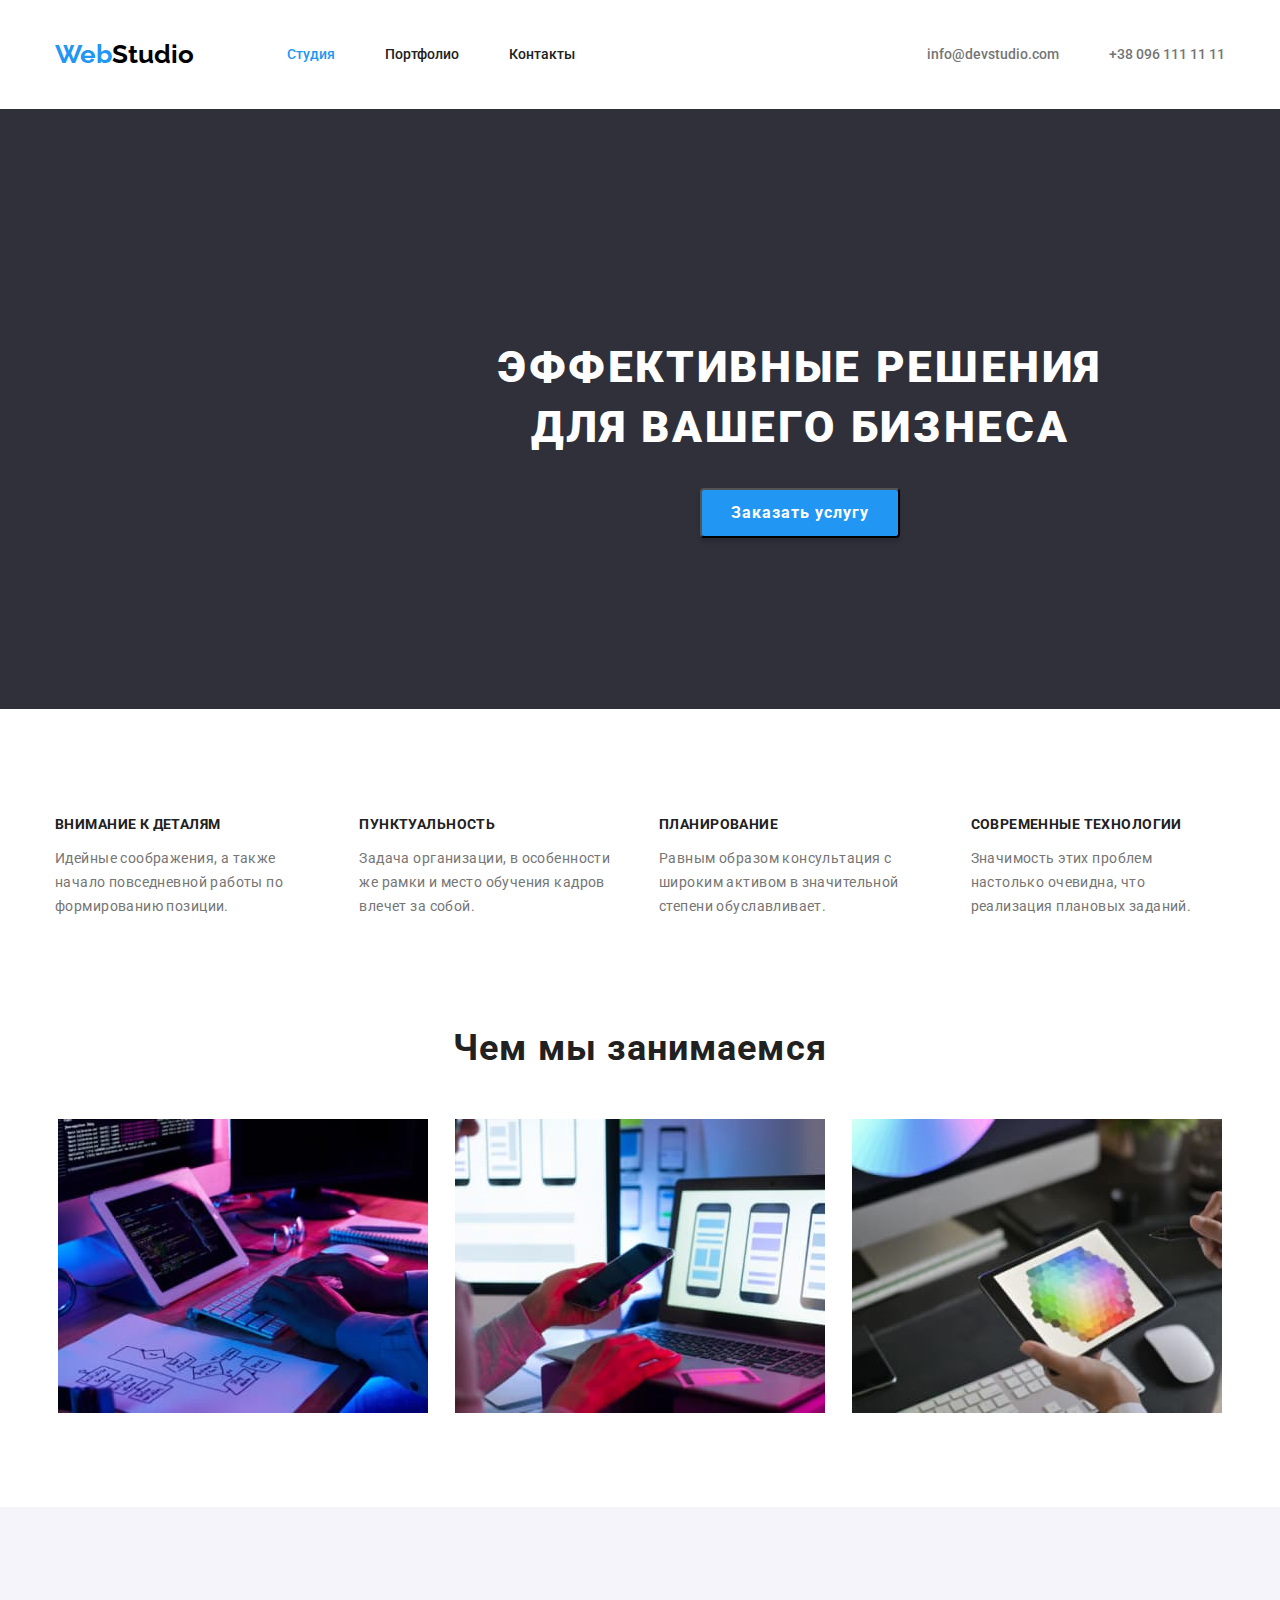
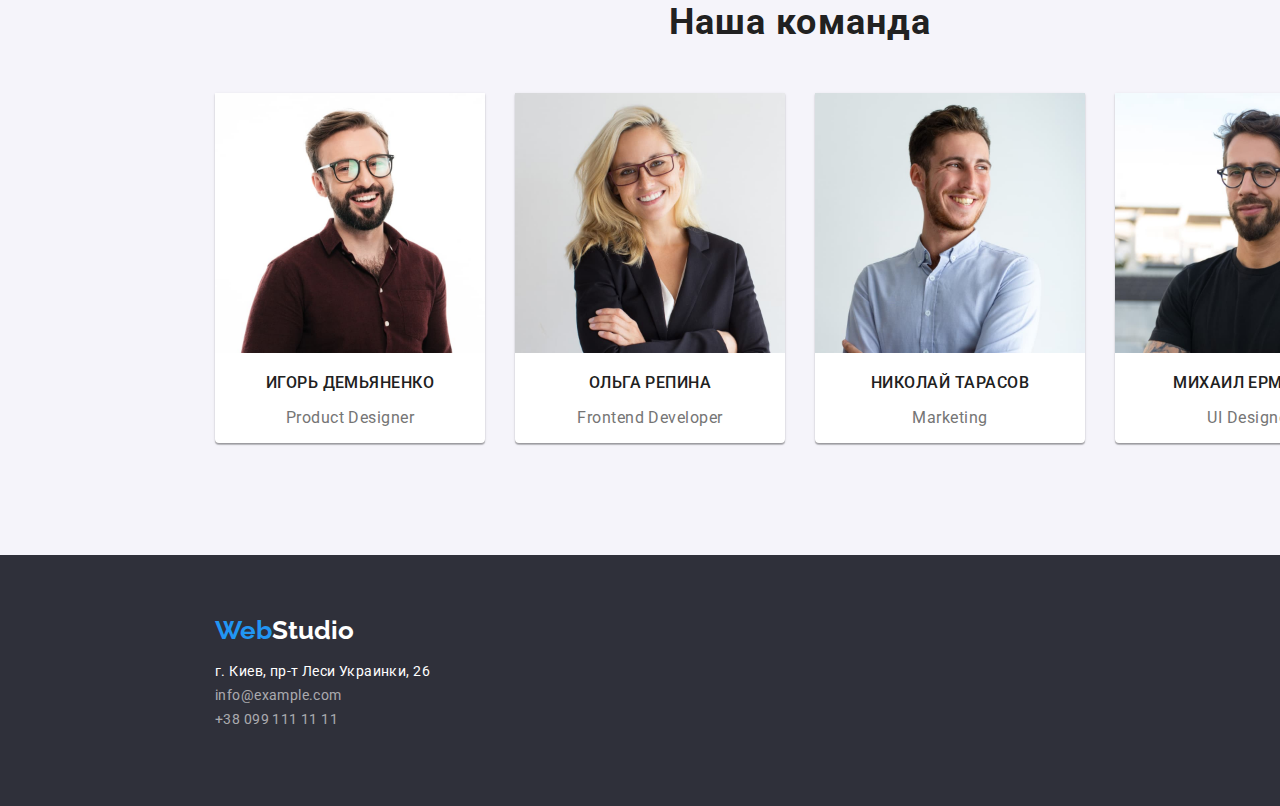
==== index.html @ ba327151 "create files" ====
<!DOCTYPE html>
<html lang="ru">
  <head>
    <meta charset="UTF-8" />
    <meta http-equiv="X-UA-Compatible" content="IE=edge" />
    <meta name="viewport" content="width=device-width, initial-scale=1.0" />
    <link rel="stylesheet" href="./normalize.min.css" />
    <link rel="preconnect" href="https://fonts.googleapis.com" />
    <link rel="preconnect" href="https://fonts.gstatic.com" crossorigin />
    <link
      href="https://fonts.googleapis.com/css2?family=Raleway:wght@700&family=Roboto:wght@400;500;700;900&display=swap"
      rel="stylesheet"
    />
    <link rel="stylesheet" href="./styles.css" />
    <title>Document</title>
  </head>
  <body>
    <header class="header">
      <div class="container">
        <div class="header__inner">
          <nav class="header__menu">
            <a href="" class="logolink"> <span>Web</span>Studio </a>
            <ul class="header__links">
              <li><a class="header__link current" href="#">Студия</a></li>
              <li><a class="header__link" href="#">Портфолио</a></li>
              <li><a class="header__link" href="#">Контакты</a></li>
            </ul>
          </nav>
          <ul class="contacts__items">
            <li><a href="mailto:info@devstudio.com" class="header__mail">info@devstudio.com</a></li>
            <li><a href="tel:+380961111111" class="header__phone">+38 096 111 11 11</a></li>
          </ul>
        </div>
      </div>
    </header>

    <section class="hero">
      <div class="hero__inner">
        <h1>Эффективные решения для вашего бизнеса</h1>
        <button class="hero__button" type="button">Заказать услугу</button>
      </div>
    </section>

    <section class="features">
      <div class="container">
        <h2 hidden>Наши особенности</h2>
        <ul class="features__list">
          <li class="features__item">
            <h3>Внимание к деталям</h3>
            <p>Идейные соображения, а также начало повседневной работы по формированию позиции.</p>
          </li>
          <li class="features__item">
            <h3>Пунктуальность</h3>
            <p>
              Задача организации, в особенности же рамки и место обучения кадров влечет за собой.
            </p>
          </li>
          <li class="features__item">
            <h3>Планирование</h3>
            <p>
              Равным образом консультация с широким активом в значительной степени обуславливает.
            </p>
          </li>
          <li class="features__item">
            <h3>Современные технологии</h3>
            <p>Значимость этих проблем настолько очевидна, что реализация плановых заданий.</p>
          </li>
        </ul>
      </div>
    </section>

    <section class="job">
      <div class="container">
        <h2>Чем мы занимаемся</h2>
        <div class="job__carousel">
          <img class="job__img" src="./images/box1.jpg" alt="computer" width="370" />
          <img class="job__img" src="./images/box2.jpg" alt="notebook" width="370" />
          <img class="job__img" src="./images/box3.jpg" alt="ipad" width="370" />
        </div>
      </div>
    </section>

    <section class="team">
      <h2>Наша команда</h2>
      <div class="container">
        <ul class="team__list">
          <li class="team__item">
            <img src="./images/igor-demyanenko.jpg" alt="Игорь Демьяненко" width="270" />
            <h3>Игорь Демьяненко</h3>
            <p>Product Designer</p>
          </li>
          <li class="team__item">
            <img src="./images/olga-repina.jpg" alt="Ольга Репина" width="270" />
            <h3>Ольга Репина</h3>
            <p>Frontend Developer</p>
          </li>
          <li class="team__item">
            <img src="./images/nikolai-tarasov.jpg" alt="Николай Тарасов" width="270" />
            <h3>Николай Тарасов</h3>
            <p>Marketing</p>
          </li>
          <li class="team__item">
            <img src="./images/mikhail-ermakov.jpg" alt="Михаил Ермаков" width="270" />
            <h3>Михаил Ермаков</h3>
            <p>UI Designer</p>
          </li>
        </ul>
      </div>
    </section>

    <footer class="footer">
      <div class="container">
        <a href="" class="logolink footer__logolink"> <span>Web</span>Studio </a>
        <address>
          <ul class="footer__text">
            <li class="footer__text-item color-white">
              <a href="">г. Киев, пр-т Леси Украинки, 26</a>
            </li>
            <li class="footer__text-item">
              <a href="mailto:info@example.com">info@example.com</a>
            </li>
            <li class="footer__text-item">
              <a href="tel:tel:+380961111111">+38 099 111 11 11</a>
            </li>
          </ul>
        </address>
      </div>
    </footer>
  </body>
</html>
---- styles.css ----
*,
*::before,
*::after {
  box-sizing: border-box;
}
:root {
  --highlight-color: #2196f3;
  --main-color: #212121;
  --small-text-color: #757575
}

body {
  font-family: 'Roboto', sans-serif;
  font-style: normal;
  font-size: 14px;
  font-weight: 400;
  color: var(--main-color);
  width: 100%;
  max-width: 100%;
  overflow-x: hidden;
}

ul {
  padding-left: 0;
}
a {
  text-decoration: none;
  color: var(--main-color);
}
li {
  list-style: none;
  margin-left: 0;
  padding-left: 0;
}
.container {
  width: 1170px;
  margin: 0 auto;
}

.logolink {
  font-family: 'Raleway';
  font-style: normal;
  font-weight: 700;
  font-size: 26px;
  line-height: 1.2;
  color: #000000;
  text-decoration: none;
  margin-right: 93px;
}

.logolink span {
  color: var(--highlight-color);
}
.header__inner {
  margin: 32px 0px;
}
.header__menu {
  display: flex;
  align-items: center;
}

.header__links {
  display: flex;
}

.header__links li {
  margin-right: 50px;
  font-weight: 500;
  font-size: 14px;
  line-height: 1.14;
}

.header__link {
  color: var(--main-color);
}

.header__link:hover {
  color: var(--highlight-color);
}

.header__links li:last-child {
  margin-right: 0;
}

.current {
  color: var(--highlight-color);
}

.header__inner {
  display: flex;
  justify-content: space-between;
}

.contacts__items {
  display: flex;
}

.header__mail {
  margin-right: 50px;
  font-weight: 500;
  font-size: 14px;
  line-height: 1.14;
  color: var(--small-text-color);
}

.header__phone {
  font-weight: 500;
  font-size: 14px;
  line-height: 1.14;
  color: var(--small-text-color);
}

.header__phone:hover {
  color: var(--highlight-color);
}

.header__mail:hover {
  color: var(--highlight-color);
}
.hero {
  margin-bottom: 94px;
}
h1 {
  font-weight: 900;
  font-size: 44px;
  line-height: 1.36;
  text-align: center;
  letter-spacing: 0.06em;
  text-transform: uppercase;
  color: #ffffff;
}
.hero__inner {
  width: 1600px;
  height: 600px;
  padding: 200px 450px;
  background: #2f303a;
  margin: 0 auto;
  text-align: center;
}

.hero__button {
  font-weight: 700;
  font-size: 16px;
  line-height: 1.88;
  text-align: center;
  letter-spacing: 0.06em;
  color: #ffffff;
  width: 200px;
  height: 50px;
  left: 700px;
  top: 430px;
  background: var(--highlight-color);
  box-shadow: 0px 4px 4px rgba(0, 0, 0, 0.15);
  border-radius: 4px;
}
.features__list {
  margin-bottom: 94px;
  display: flex;
  font-weight: 400;
  font-size: 14px;
  line-height: 1.71;
  letter-spacing: 0.03em;
  color: #757575;
}
.features__item + .features__item {
  margin-left: 30px;
}

h3 {
  font-weight: 700;
  font-size: 14px;
  line-height: 1.14;
  letter-spacing: 0.03em;
  text-transform: uppercase;
  color: var(--main-color);
}
h2 {
  font-weight: 700;
  font-size: 36px;
  line-height: 1.17;
  text-align: center;
  letter-spacing: 0.03em;
  color: var(--main-color);
  margin: 0px;
  margin-bottom: 50px;
}
.job__carousel {
  display: flex;
  justify-content: center;
  margin-bottom: 94px;
}

.job__img + .job__img {
  margin-left: 27px;
}
.team {
  width: 1600px;
  height: 648px;
  background: #f5f4fa;
  margin: 0 auto;
  padding-top: 94px;
  padding-bottom: 94px;

  font-weight: 400;
  font-size: 16px;
  line-height: 1.19;
  letter-spacing: 0.03em;
  color: var(--small-text-color);
}

.team__list {
  display: flex;
  justify-content: center;
}
.team__item {
  text-align: center;
  background: #ffffff;
  box-shadow: 0px 1px 3px rgba(0, 0, 0, 0.12), 0px 1px 1px rgba(0, 0, 0, 0.14),
    0px 2px 1px rgba(0, 0, 0, 0.2);
  border-radius: 0px 0px 4px 4px;
}
.team__item + .team__item {
  margin-left: 30px;
}
.team__item h3 {
  font-weight: 500;
  font-size: 16px;
  line-height: 1.19;
  text-align: center;
  letter-spacing: 0.03em;
  color: var(--main-color);
}
.footer {
  width: 1600px;
  padding: 60px 0px 60px 0px;
  background: #2f303a;
  margin: 0 auto;
}
.footer__logolink {
  color: #ffffff;
}

.footer__text-item a {
  font-style: normal;
  font-size: 14px;
  line-height: 1.71;
  letter-spacing: 0.03em;
  color: rgba(255, 255, 255, 0.6);
}
.footer__text-item a:hover {
color: var(--highlight-color);
}
.color-white a {
  color: #ffffff;
}
.filter {
  display: flex;
  justify-content: center;
  align-items: center;
  margin-top: 62px;
  margin-bottom: 50px;
}
.filter__button {
  background: #f5f4fa;
  border-radius: 4px;
  font-family: 'Roboto';
  font-style: normal;
  font-weight: 500;
  font-size: 16px;
  line-height: 1.62;
  text-align: center;
  letter-spacing: 0.03em;
  border: none;
  color: #212121;
  padding-left: 22px;
  padding-right: 22px;
}

.filter__button + .filter__button {
  margin-left: 8px;
}
.filter__button:hover {
  color: var(--highlight-color);
  background: #f5f4fa;
}
.filter__current {
  color: #ffffff;
  background: var(--highlight-color);
  box-shadow: 0px 3px 1px rgba(0, 0, 0, 0.1), 0px 1px 2px rgba(0, 0, 0, 0.08),
    0px 2px 2px rgba(0, 0, 0, 0.12);
}
.portfolio__list {
  display: flex;
  justify-content: center;
  flex-wrap: wrap;
}

.portfolio__item h3 {
  font-weight: 700;
  font-size: 18px;
  line-height: 2;
  letter-spacing: 0.06em;
  text-transform: none;
  color: var(--main-color);
  padding-left: 24px;
  padding-right: 24px;
  margin: 0;
}

.portfolio__item:not(:nth-child(3n + 3)) {
  margin-right: 30px;
}
.portfolio__item p {
  font-size: 16px;
  line-height: 1.88;
  letter-spacing: 0.03em;
  color: var(--small-text-color);
  padding-left: 24px;
  padding-right: 24px;
  margin: 0;
}
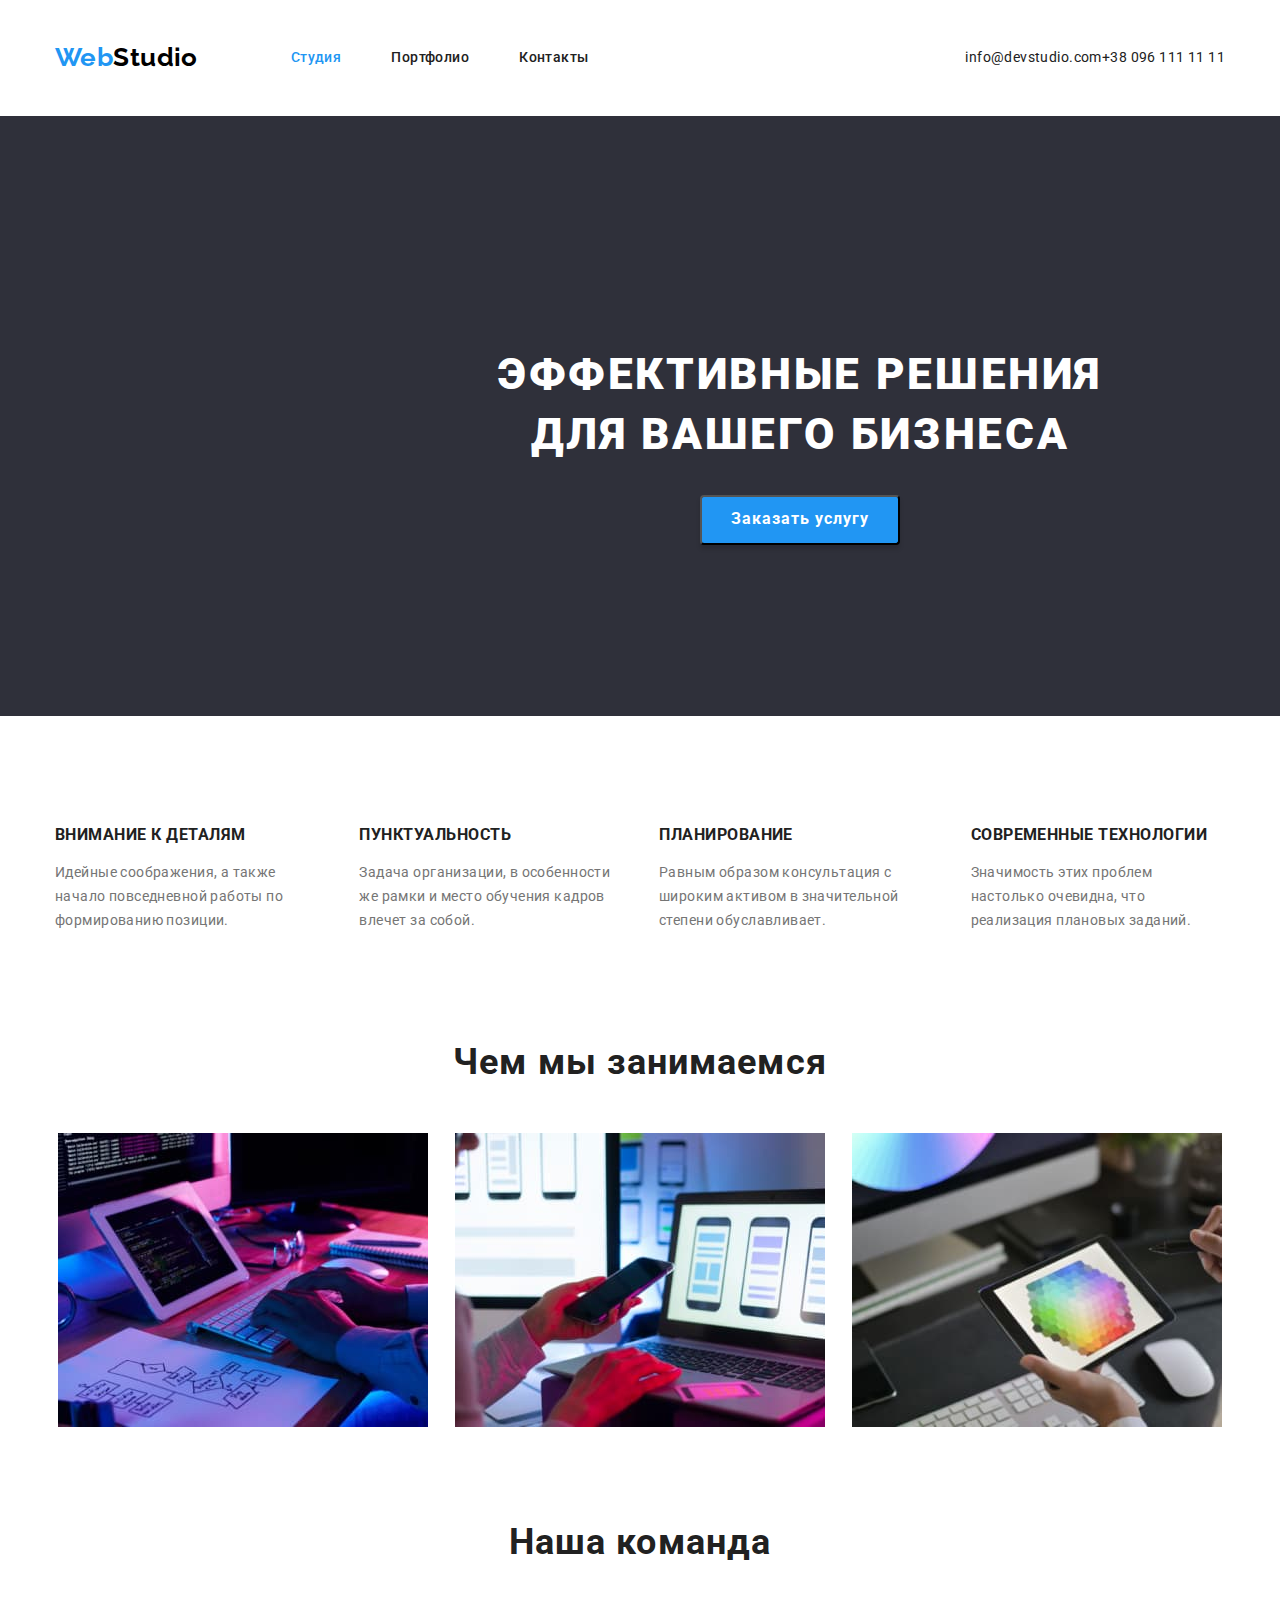
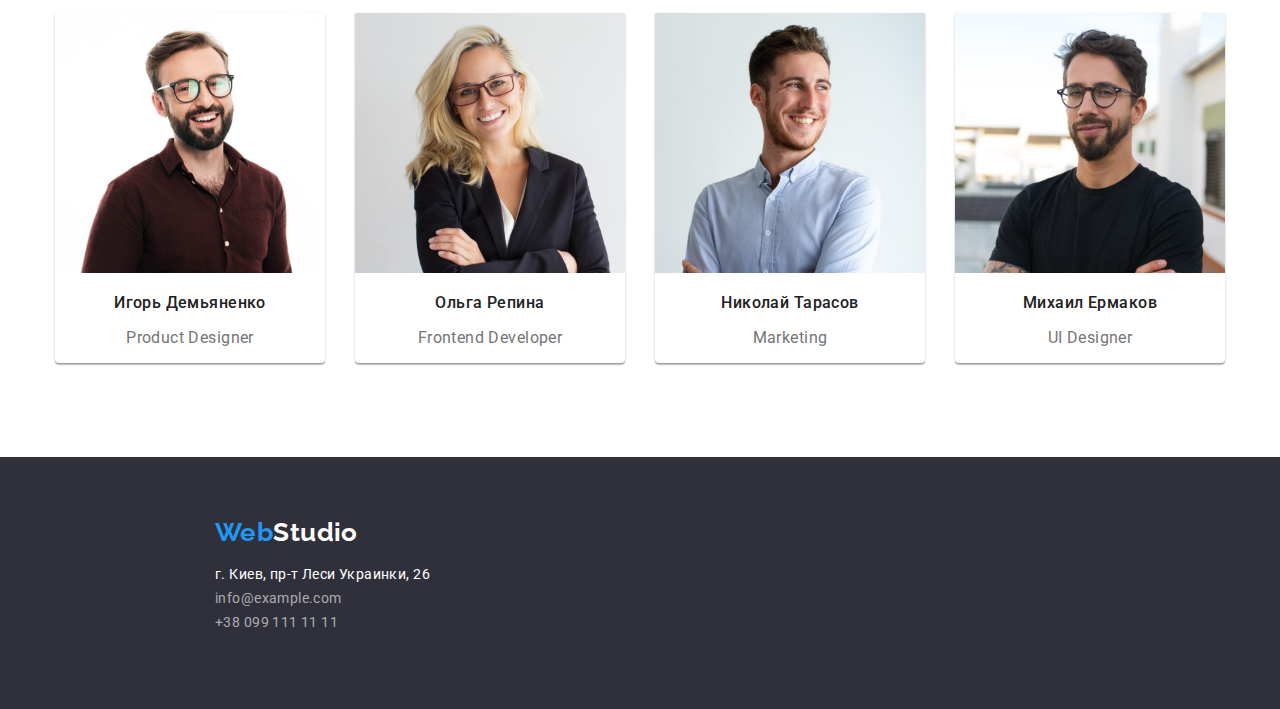
==== commit 5164186b: "add mentor corrections" ====
--- a/index.html
+++ b/index.html
@@ -4,6 +4,7 @@
     <meta charset="UTF-8" />
     <meta http-equiv="X-UA-Compatible" content="IE=edge" />
     <meta name="viewport" content="width=device-width, initial-scale=1.0" />
+    <title>Document</title>
     <link rel="stylesheet" href="./normalize.min.css" />
     <link rel="preconnect" href="https://fonts.googleapis.com" />
     <link rel="preconnect" href="https://fonts.gstatic.com" crossorigin />
@@ -11,8 +12,7 @@
       href="https://fonts.googleapis.com/css2?family=Raleway:wght@700&family=Roboto:wght@400;500;700;900&display=swap"
       rel="stylesheet"
     />
-    <link rel="stylesheet" href="./styles.css" />
-    <title>Document</title>
+    <link rel="stylesheet" href="./css/styles.css" />
   </head>
   <body>
     <header class="header">
@@ -22,7 +22,7 @@
             <a href="" class="logolink"> <span>Web</span>Studio </a>
             <ul class="header__links">
               <li><a class="header__link current" href="#">Студия</a></li>
-              <li><a class="header__link" href="#">Портфолио</a></li>
+              <li><a class="header__link" href="./portfolio.html">Портфолио</a></li>
               <li><a class="header__link" href="#">Контакты</a></li>
             </ul>
           </nav>
@@ -36,7 +36,7 @@
 
     <section class="hero">
       <div class="hero__inner">
-        <h1>Эффективные решения для вашего бизнеса</h1>
+        <h1 class="hero-title">Эффективные решения для вашего бизнеса</h1>
         <button class="hero__button" type="button">Заказать услугу</button>
       </div>
     </section>
@@ -46,24 +46,24 @@
         <h2 hidden>Наши особенности</h2>
         <ul class="features__list">
           <li class="features__item">
-            <h3>Внимание к деталям</h3>
-            <p>Идейные соображения, а также начало повседневной работы по формированию позиции.</p>
+            <h3 class="features__title">Внимание к деталям</h3>
+            <p class="features__description">Идейные соображения, а также начало повседневной работы по формированию позиции.</p>
           </li>
           <li class="features__item">
-            <h3>Пунктуальность</h3>
-            <p>
+            <h3 class="features__title">Пунктуальность</h3>
+            <p class="features__description">
               Задача организации, в особенности же рамки и место обучения кадров влечет за собой.
             </p>
           </li>
           <li class="features__item">
-            <h3>Планирование</h3>
-            <p>
+            <h3 class="features__title">Планирование</h3>
+            <p class="features__description">
               Равным образом консультация с широким активом в значительной степени обуславливает.
             </p>
           </li>
           <li class="features__item">
-            <h3>Современные технологии</h3>
-            <p>Значимость этих проблем настолько очевидна, что реализация плановых заданий.</p>
+            <h3 class="features__title">Современные технологии</h3>
+            <p class="features__description">Значимость этих проблем настолько очевидна, что реализация плановых заданий.</p>
           </li>
         </ul>
       </div>
@@ -71,7 +71,7 @@
 
     <section class="job">
       <div class="container">
-        <h2>Чем мы занимаемся</h2>
+        <h2 class="section-title">Чем мы занимаемся</h2>
         <div class="job__carousel">
           <img class="job__img" src="./images/box1.jpg" alt="computer" width="370" />
           <img class="job__img" src="./images/box2.jpg" alt="notebook" width="370" />
@@ -81,28 +81,28 @@
     </section>
 
     <section class="team">
-      <h2>Наша команда</h2>
+      <h2 class="section-title">Наша команда</h2>
       <div class="container">
         <ul class="team__list">
           <li class="team__item">
             <img src="./images/igor-demyanenko.jpg" alt="Игорь Демьяненко" width="270" />
-            <h3>Игорь Демьяненко</h3>
-            <p>Product Designer</p>
+            <h3 class="team-name-title">Игорь Демьяненко</h3>
+            <p class="team__text">Product Designer</p>
           </li>
           <li class="team__item">
             <img src="./images/olga-repina.jpg" alt="Ольга Репина" width="270" />
-            <h3>Ольга Репина</h3>
-            <p>Frontend Developer</p>
+            <h3 class="team-name-title">Ольга Репина</h3>
+            <p class="team__text">Frontend Developer</p>
           </li>
           <li class="team__item">
             <img src="./images/nikolai-tarasov.jpg" alt="Николай Тарасов" width="270" />
-            <h3>Николай Тарасов</h3>
-            <p>Marketing</p>
+            <h3 class="team-name-title">Николай Тарасов</h3>
+            <p class="team__text">Marketing</p>
           </li>
           <li class="team__item">
             <img src="./images/mikhail-ermakov.jpg" alt="Михаил Ермаков" width="270" />
-            <h3>Михаил Ермаков</h3>
-            <p>UI Designer</p>
+            <h3 class="team-name-title">Михаил Ермаков</h3>
+            <p class="team__text">UI Designer</p>
           </li>
         </ul>
       </div>
--- a/css/styles.css
+++ b/css/styles.css
@@ -0,0 +1,301 @@
+*,
+*::before,
+*::after {
+  box-sizing: border-box;
+}
+:root {
+  --highlight-color: #2196f3;
+  --main-color: #212121;
+  --small-text-color: #757575;
+  --team-background-color: #ffffff;
+  --filter-button-bg: #f5f4fa;
+  --footer-dark: #2f303a;
+  --features-text: #757575;
+}
+
+body {
+  font-family: 'Roboto', sans-serif;
+  font-style: normal;
+  font-size: 14px;
+  font-weight: 400;
+  letter-spacing: 0.03em;
+  line-height: 1.71;
+  color: var(--main-color);
+}
+
+a {
+  text-decoration: none;
+  color: var(--main-color);
+}
+ul,
+li {
+  list-style: none;
+  margin-left: 0;
+  padding-left: 0;
+}
+.container {
+  width: 1170px;
+  margin: 0 auto;
+}
+
+.logolink {
+  font-family: 'Raleway';
+  font-style: normal;
+  font-weight: 700;
+  font-size: 26px;
+  line-height: 1.2;
+  color: #000000;
+  text-decoration: none;
+  margin-right: 93px;
+}
+
+.logolink span {
+  color: var(--highlight-color);
+}
+.header__inner {
+  margin: 32px 0px;
+}
+.header__menu {
+  display: flex;
+  align-items: center;
+}
+
+.header__links {
+  display: flex;
+}
+
+.header__link,
+.header__contacts {
+  color: var(--main-color);
+  font-weight: 500;
+  font-size: 14px;
+  line-height: 1.14;
+  margin-right: 50px;
+}
+
+.header__link:hover {
+  color: var(--highlight-color);
+}
+
+.header__links li:last-child {
+  margin-right: 0;
+}
+
+.current {
+  color: var(--highlight-color);
+}
+
+.header__inner {
+  display: flex;
+  justify-content: space-between;
+}
+
+.contacts__items {
+  display: flex;
+}
+
+.header__contacts {
+  color: var(--small-text-color);
+}
+.header__contacts + .header__contacts {
+  margin-left: 50px;
+}
+
+.header__phone:hover {
+  color: var(--highlight-color);
+}
+
+.header__mail:hover {
+  color: var(--highlight-color);
+}
+.hero {
+  margin-bottom: 94px;
+}
+.hero-title {
+  font-weight: 900;
+  font-size: 44px;
+  line-height: 1.36;
+  text-align: center;
+  letter-spacing: 0.06em;
+  text-transform: uppercase;
+  color: var(--team-background-color);
+}
+.hero__inner {
+  width: 1600px;
+  height: 600px;
+  padding: 200px 450px;
+  background: #2f303a;
+  margin: 0 auto;
+  text-align: center;
+}
+
+.hero__button {
+  font-weight: 700;
+  font-size: 16px;
+  line-height: 1.88;
+  text-align: center;
+  letter-spacing: 0.06em;
+  color: var(--team-background-color);
+  width: 200px;
+  height: 50px;
+  left: 700px;
+  top: 430px;
+  background: var(--highlight-color);
+  box-shadow: 0px 4px 4px rgba(0, 0, 0, 0.15);
+  border-radius: 4px;
+}
+.features__list {
+  margin-bottom: 94px;
+  display: flex;
+}
+.features__description {
+  font-weight: 400;
+  letter-spacing: 0.03em;
+  color: var(--features-text);
+}
+.features__item + .features__item {
+  margin-left: 30px;
+}
+
+.features__title {
+  line-height: 1.14;
+  letter-spacing: 0.03em;
+  text-transform: uppercase;
+  color: var(--main-color);
+}
+h2 {
+  font-size: 36px;
+  line-height: 1.17;
+  text-align: center;
+  letter-spacing: 0.03em;
+  color: var(--main-color);
+  margin: 0px;
+  margin-bottom: 50px;
+}
+.job__carousel {
+  display: flex;
+  justify-content: center;
+  margin-bottom: 94px;
+}
+
+.job__img + .job__img {
+  margin-left: 27px;
+}
+.team {
+  background: var(--team-background-color);
+  margin-bottom: 94px;
+  font-weight: 400;
+  font-size: 16px;
+  line-height: 1.19;
+  color: var(--small-text-color);
+}
+
+.team__list {
+  display: flex;
+  justify-content: center;
+}
+.team__item {
+  text-align: center;
+  background: var(--team-background-color);
+  box-shadow: 0px 1px 3px rgba(0, 0, 0, 0.12), 0px 1px 1px rgba(0, 0, 0, 0.14),
+    0px 2px 1px rgba(0, 0, 0, 0.2);
+  border-radius: 0px 0px 4px 4px;
+}
+.team__item + .team__item {
+  margin-left: 30px;
+}
+.team-name-title {
+  font-weight: 500;
+  font-size: 16px;
+  line-height: 1.19;
+  text-align: center;
+  color: var(--main-color);
+}
+.footer {
+  width: 1600px;
+  padding: 60px 0px 60px 0px;
+  background: var(--footer-dark);
+  margin: 0 auto;
+}
+.footer__logolink {
+  color: var(--team-background-color);
+}
+
+.footer__text-item a {
+  font-style: normal;
+  color: rgba(255, 255, 255, 0.6);
+}
+.footer__text-item a:hover {
+  color: var(--highlight-color);
+}
+.color-white a {
+  color: var(--team-background-color);
+}
+.filter__container {
+  display: flex;
+  justify-content: center;
+  align-items: center;
+  margin-top: 62px;
+  margin-bottom: 50px;
+}
+.filter__button {
+  background: var(--filter-button-bg);
+  border-radius: 4px;
+  font-family: 'Roboto';
+  font-style: normal;
+  font-weight: 500;
+  font-size: 16px;
+  line-height: 1.62;
+  text-align: center;
+  letter-spacing: 0.03em;
+  border: none;
+  color: var(--main-color);
+  padding: 6px 22px 6px 22px;
+  margin-right: 8px;
+}
+
+.filter__button:hover {
+  color: var(--filter-button-bg);
+  background: var(--highlight-color);
+  box-shadow: 0px 3px 1px rgba(0, 0, 0, 0.1), 0px 1px 2px rgba(0, 0, 0, 0.08),
+    0px 2px 2px rgba(0, 0, 0, 0.12);
+}
+.filter__current {
+  color: var(--filter-button-bg);
+  background: var(--highlight-color);
+}
+.filter__current:hover {
+  color: var(--filter-button-bg);
+  background: var(--highlight-color);
+  box-shadow: 0px 3px 1px rgba(0, 0, 0, 0.1), 0px 1px 2px rgba(0, 0, 0, 0.08),
+    0px 2px 2px rgba(0, 0, 0, 0.12);
+}
+.portfolio__list {
+  display: flex;
+  justify-content: center;
+  flex-wrap: wrap;
+}
+
+.card-title {
+  font-size: 18px;
+  line-height: 2;
+  letter-spacing: 0.06em;
+  text-transform: none;
+  color: var(--main-color);
+  padding-left: 24px;
+  padding-right: 24px;
+  margin: 0;
+}
+
+.portfolio__item:not(:nth-child(3n + 3)) {
+  margin-right: 30px;
+}
+.portfolio__item p {
+  font-size: 16px;
+  line-height: 1.88;
+  letter-spacing: 0.03em;
+  color: var(--small-text-color);
+  padding-left: 24px;
+  padding-right: 24px;
+  margin: 0;
+}
